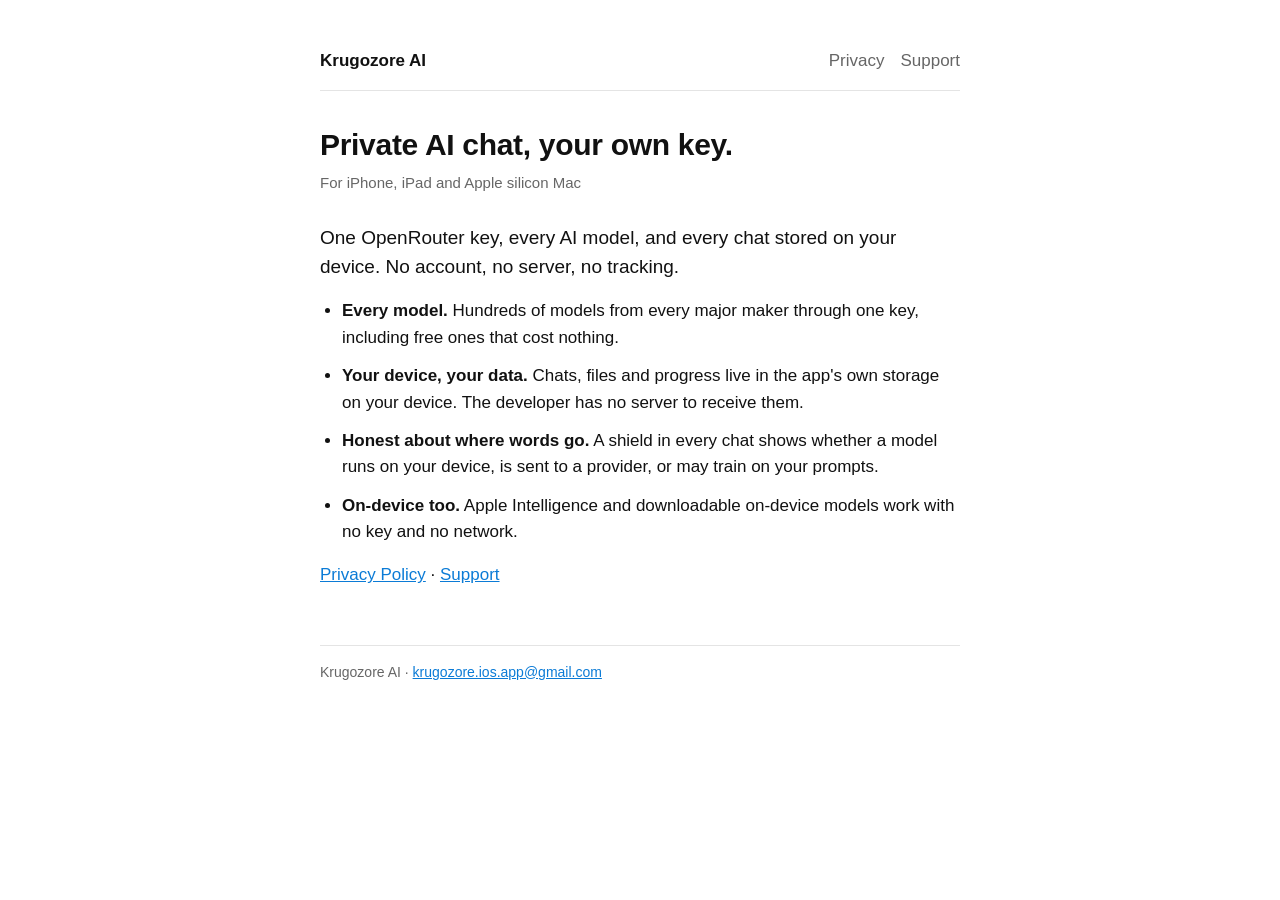
==== index.html @ d21a57fb "Krugozore AI site: privacy policy, support, landing" ====
<!doctype html>
<html lang="en">
<head>
<meta charset="utf-8">
<meta name="viewport" content="width=device-width, initial-scale=1">
<title>Krugozore AI · Private AI chat, your own key</title>
<meta name="description" content="Krugozore AI is a privacy-first AI chat app for iPhone and iPad. One OpenRouter key, every model, all chats stored on your device.">
<link rel="stylesheet" href="style.css">
</head>
<body>
<main>
<header class="site">
  <a href="./">Krugozore AI</a>
  <nav><a href="privacy/">Privacy</a><a href="support/">Support</a></nav>
</header>

<h1>Private AI chat, your own key.</h1>
<p class="meta">For iPhone, iPad and Apple silicon Mac</p>

<p class="lede">One OpenRouter key, every AI model, and every chat stored on your device. No account, no server, no tracking.</p>

<ul>
  <li><strong>Every model.</strong> Hundreds of models from every major maker through one key, including free ones that cost nothing.</li>
  <li><strong>Your device, your data.</strong> Chats, files and progress live in the app's own storage on your device. The developer has no server to receive them.</li>
  <li><strong>Honest about where words go.</strong> A shield in every chat shows whether a model runs on your device, is sent to a provider, or may train on your prompts.</li>
  <li><strong>On-device too.</strong> Apple Intelligence and downloadable on-device models work with no key and no network.</li>
</ul>

<p><a href="privacy/">Privacy Policy</a> · <a href="support/">Support</a></p>

<footer>Krugozore AI · <a href="mailto:krugozore.ios.app@gmail.com">krugozore.ios.app@gmail.com</a></footer>
</main>
</body>
</html>
---- style.css ----
:root {
  color-scheme: light dark;
  --fg: #111;
  --muted: #666;
  --bg: #fff;
  --accent: #0b7bd6;
  --rule: #e4e4e4;
}
@media (prefers-color-scheme: dark) {
  :root { --fg: #f2f2f2; --muted: #a0a0a0; --bg: #111; --rule: #2a2a2a; }
}
* { box-sizing: border-box; }
body {
  margin: 0;
  font: 17px/1.55 -apple-system, BlinkMacSystemFont, "SF Pro Text", "Helvetica Neue", Helvetica, Arial, sans-serif;
  color: var(--fg);
  background: var(--bg);
  -webkit-font-smoothing: antialiased;
}
main { max-width: 680px; margin: 0 auto; padding: 48px 20px 80px; }
header.site { display: flex; align-items: baseline; justify-content: space-between; gap: 16px; padding-bottom: 16px; border-bottom: 1px solid var(--rule); }
header.site a { color: var(--fg); text-decoration: none; font-weight: 600; }
header.site nav a { color: var(--muted); font-weight: 400; margin-left: 16px; }
h1 { font-size: 30px; line-height: 1.2; margin: 36px 0 8px; letter-spacing: -0.01em; }
h2 { font-size: 20px; margin: 36px 0 8px; }
p, li { margin: 0 0 12px; }
ul { padding-left: 22px; }
a { color: var(--accent); }
.meta { color: var(--muted); font-size: 15px; margin-bottom: 28px; }
.lede { font-size: 19px; }
footer { margin-top: 56px; padding-top: 16px; border-top: 1px solid var(--rule); color: var(--muted); font-size: 14px; }
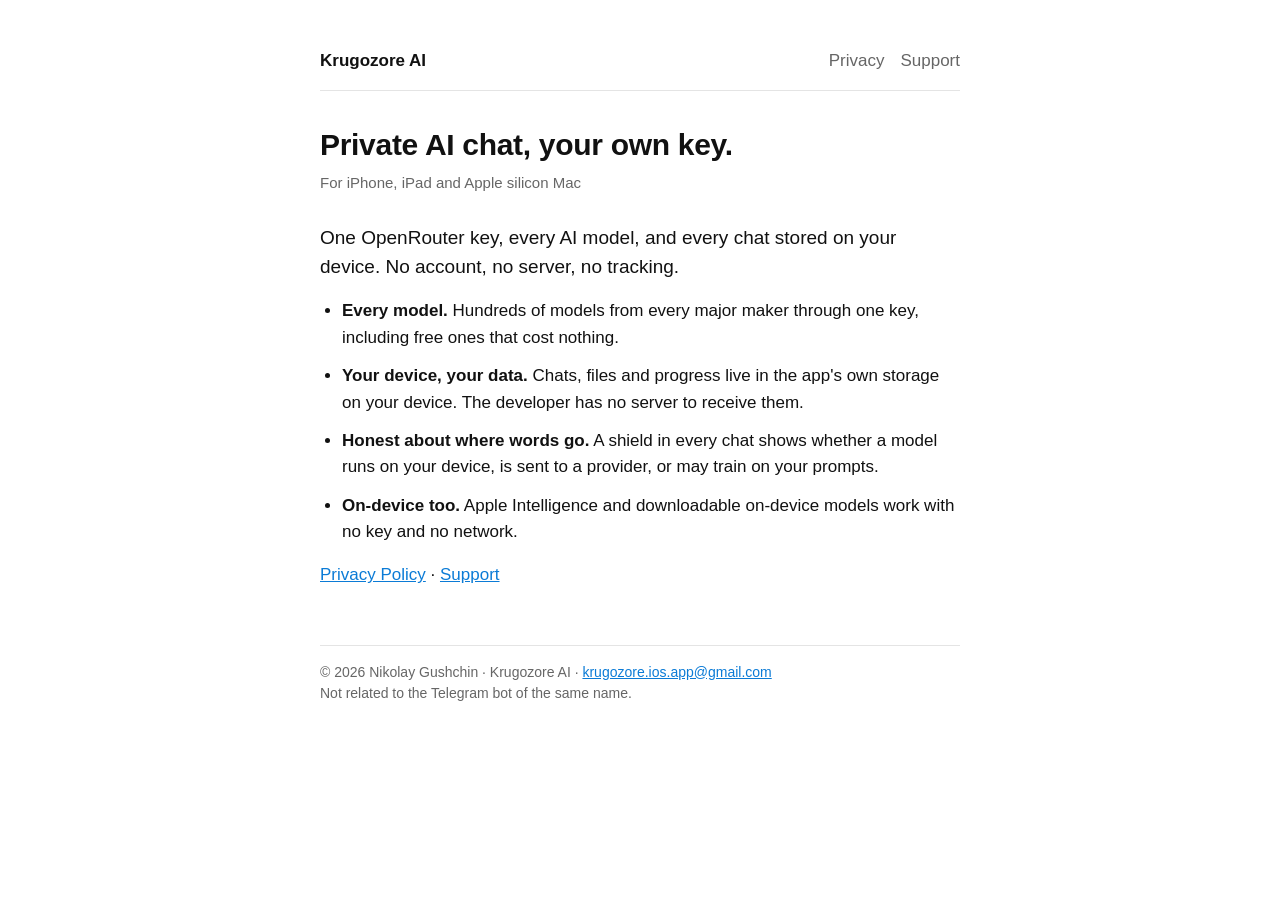
==== commit 57cf373c: "Legal name, copyright, and Telegram-bot disclaimer" ====
--- a/index.html
+++ b/index.html
@@ -28,7 +28,7 @@
 
 <p><a href="privacy/">Privacy Policy</a> · <a href="support/">Support</a></p>
 
-<footer>Krugozore AI · <a href="mailto:krugozore.ios.app@gmail.com">krugozore.ios.app@gmail.com</a></footer>
+<footer>© 2026 Nikolay Gushchin · Krugozore AI · <a href="mailto:krugozore.ios.app@gmail.com">krugozore.ios.app@gmail.com</a><br>Not related to the Telegram bot of the same name.</footer>
 </main>
 </body>
 </html>
